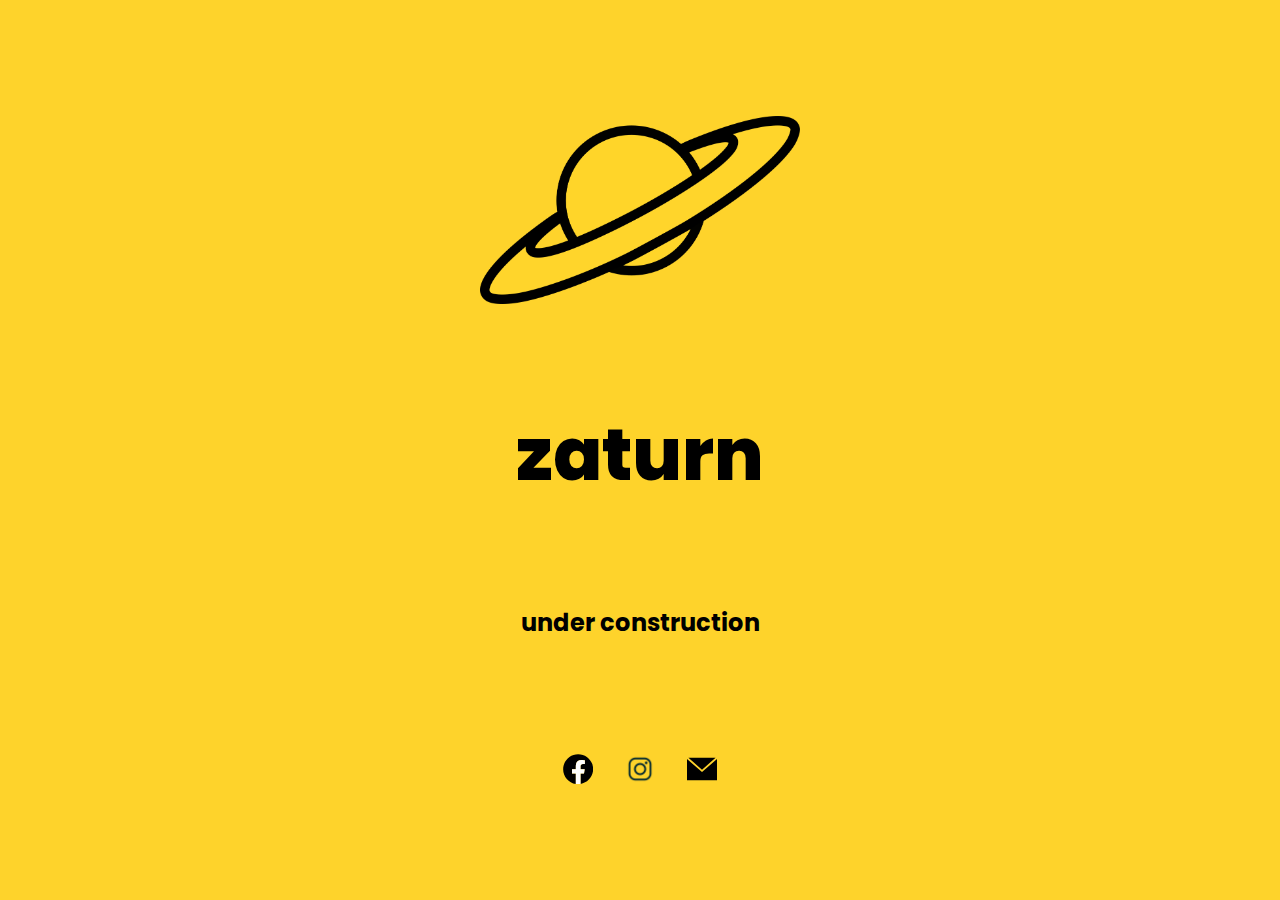
==== index.html @ 1110e5df "Rename to index.html" ====
<!DOCTYPE html>
<html>
    <head>
        <title>Zaturn</title>
        <meta name="viewport" content="width=device-width, initial-scale=1.0">
        <link rel="preconnect" href="https://fonts.gstatic.com">
<link href="https://fonts.googleapis.com/css2?family=Poppins:wght@500;600;700&display=swap" rel="stylesheet"> 
  <link href="tailwind.css" rel="stylesheet">
    </head>
    <body>
        <div class="flex flex-col w-screen h-screen  items-center justify-evenly bg-yellow-zaturn">
          <img src="assets/zaturn1-logo.png" class="max-w-xs" alt="Zaturn Logo"/>
        <h1 class="text-7xl font-extrabold font-sans">zaturn</h1>
        <h2 class="font-bold text-2xl font-sans animate-pulse">under construction</h2>
        <div class="flex flex-row w-screen justify-center">
          <a href="www.fb.com">
            <img src="assets/facebook.svg" style="max-width: 30px;"/>
          </a>
          <a href="www.instagram.com" class="pl-8 pr-8">
            <img src="assets/iconfinder_SocialMedia_Instagram-Outline_2959748.png" style="max-width: 30px;"/>
          </a>
          <a href="mailto:zaturnweb@gmail.com">
            <img src="assets/mail-2.svg" style="max-width: 30px;"/>
          </a>
        </div>
        </div>
        </body></html>
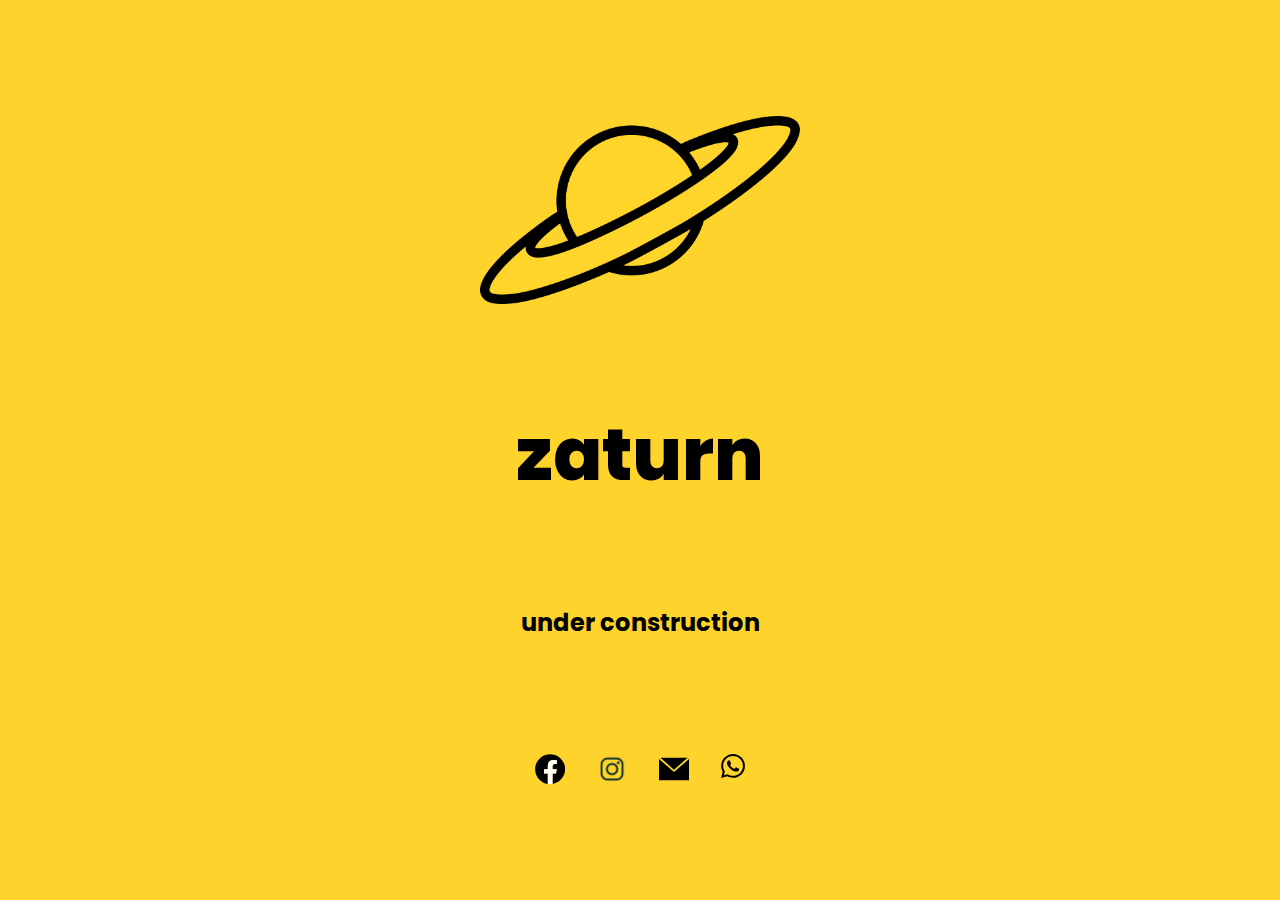
==== commit d6e9f7ce: "Adding a Whatsapp Button" ====
--- a/index.html
+++ b/index.html
@@ -13,15 +13,18 @@
         <h1 class="text-7xl font-extrabold font-sans">zaturn</h1>
         <h2 class="font-bold text-2xl font-sans animate-pulse">under construction</h2>
         <div class="flex flex-row w-screen justify-center">
-          <a href="www.fb.com">
+          <a href="">
             <img src="assets/facebook.svg" style="max-width: 30px;"/>
           </a>
-          <a href="www.instagram.com" class="pl-8 pr-8">
+          <a href="" class="pl-8 pr-8">
             <img src="assets/iconfinder_SocialMedia_Instagram-Outline_2959748.png" style="max-width: 30px;"/>
           </a>
           <a href="mailto:zaturnweb@gmail.com">
             <img src="assets/mail-2.svg" style="max-width: 30px;"/>
           </a>
+          <a href="https://wa.me/919495935308" class="pl-8">
+            <img src="assets/whatsapp.svg" style="max-width: 30px;"/>
+          </a>
         </div>
         </div>
         </body></html>
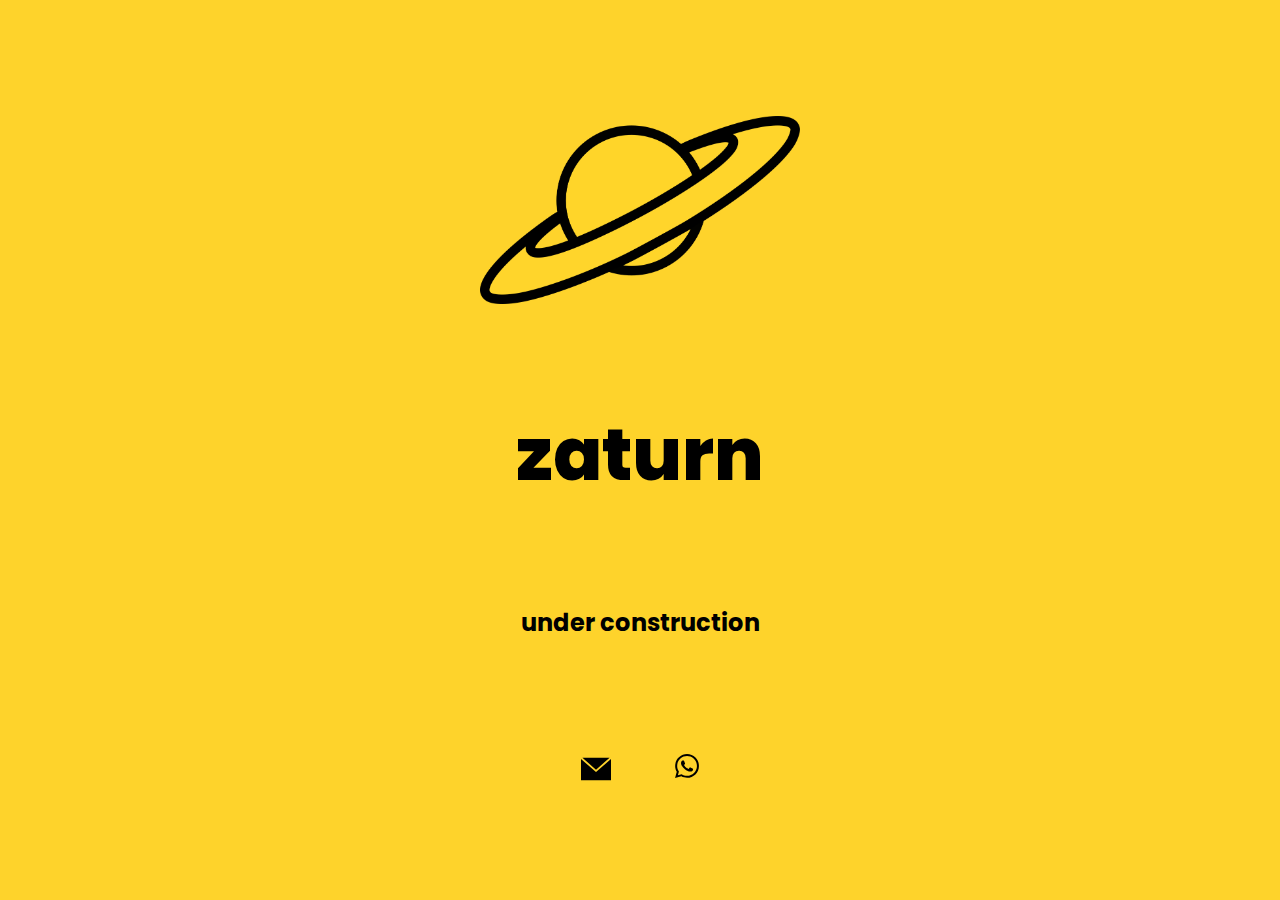
==== commit 8f407803: "Hiding fb and ig icons for now and adjusted padding for the remaining two" ====
--- a/index.html
+++ b/index.html
@@ -13,13 +13,15 @@
         <h1 class="text-7xl font-extrabold font-sans">zaturn</h1>
         <h2 class="font-bold text-2xl font-sans animate-pulse">under construction</h2>
         <div class="flex flex-row w-screen justify-center">
+          <!--
           <a href="">
             <img src="assets/facebook.svg" style="max-width: 30px;"/>
           </a>
           <a href="" class="pl-8 pr-8">
             <img src="assets/iconfinder_SocialMedia_Instagram-Outline_2959748.png" style="max-width: 30px;"/>
           </a>
-          <a href="mailto:zaturnweb@gmail.com">
+        -->
+          <a href="mailto:zaturnweb@gmail.com" class="pr-8">
             <img src="assets/mail-2.svg" style="max-width: 30px;"/>
           </a>
           <a href="https://wa.me/919495935308" class="pl-8">
